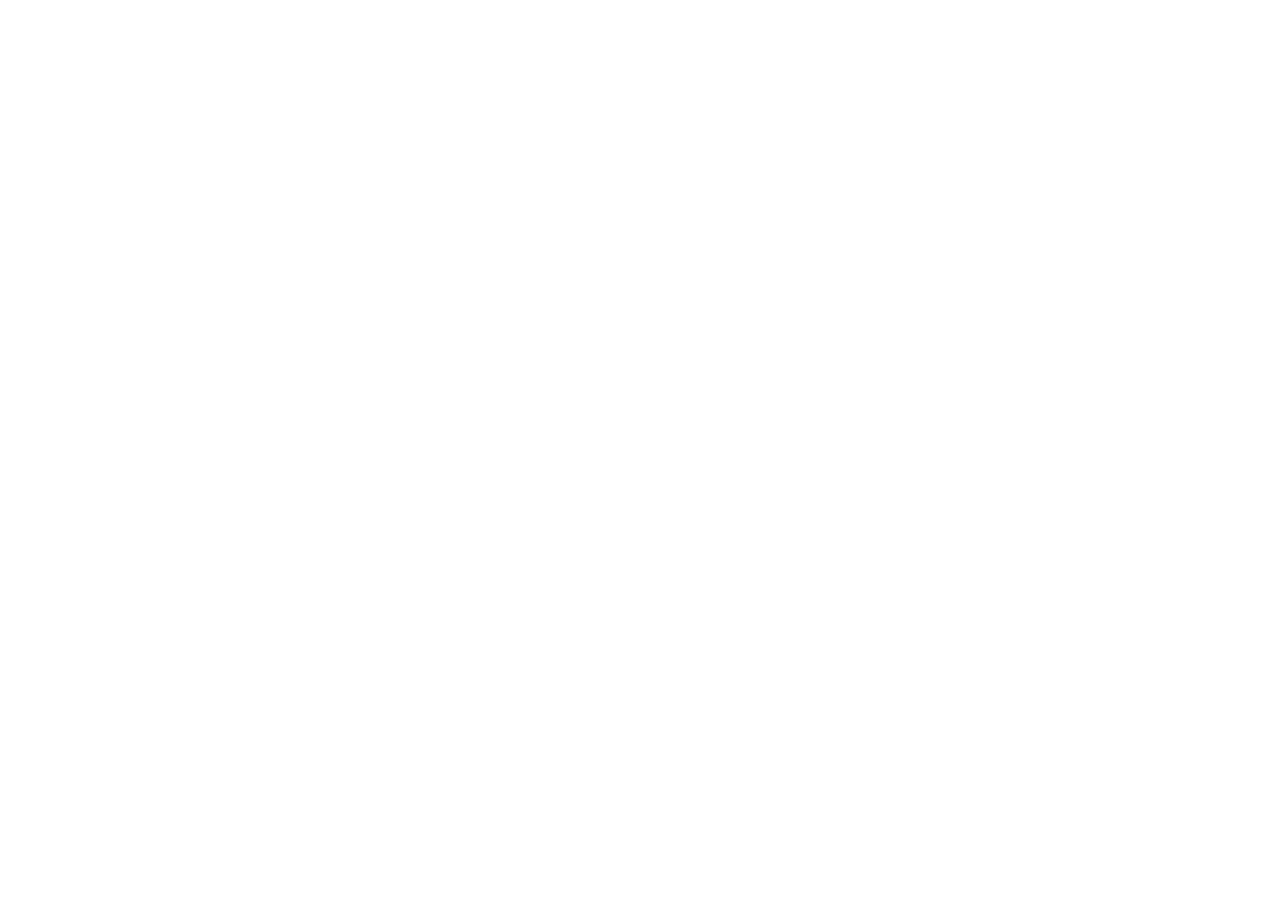
==== index.html @ 4ce4eba3 "commit initiale avec la structure html" ====
<!DOCTYPE html>
<html lang="en">
<head>
    <meta charset="UTF-8">
    <meta name="viewport" content="width=device-width, initial-scale=1.0">
    <title>Page d'acceuil</title>
    <link rel="stylesheet" href="styles/style.css" />
</head>
<body>
    
</body>
</html>
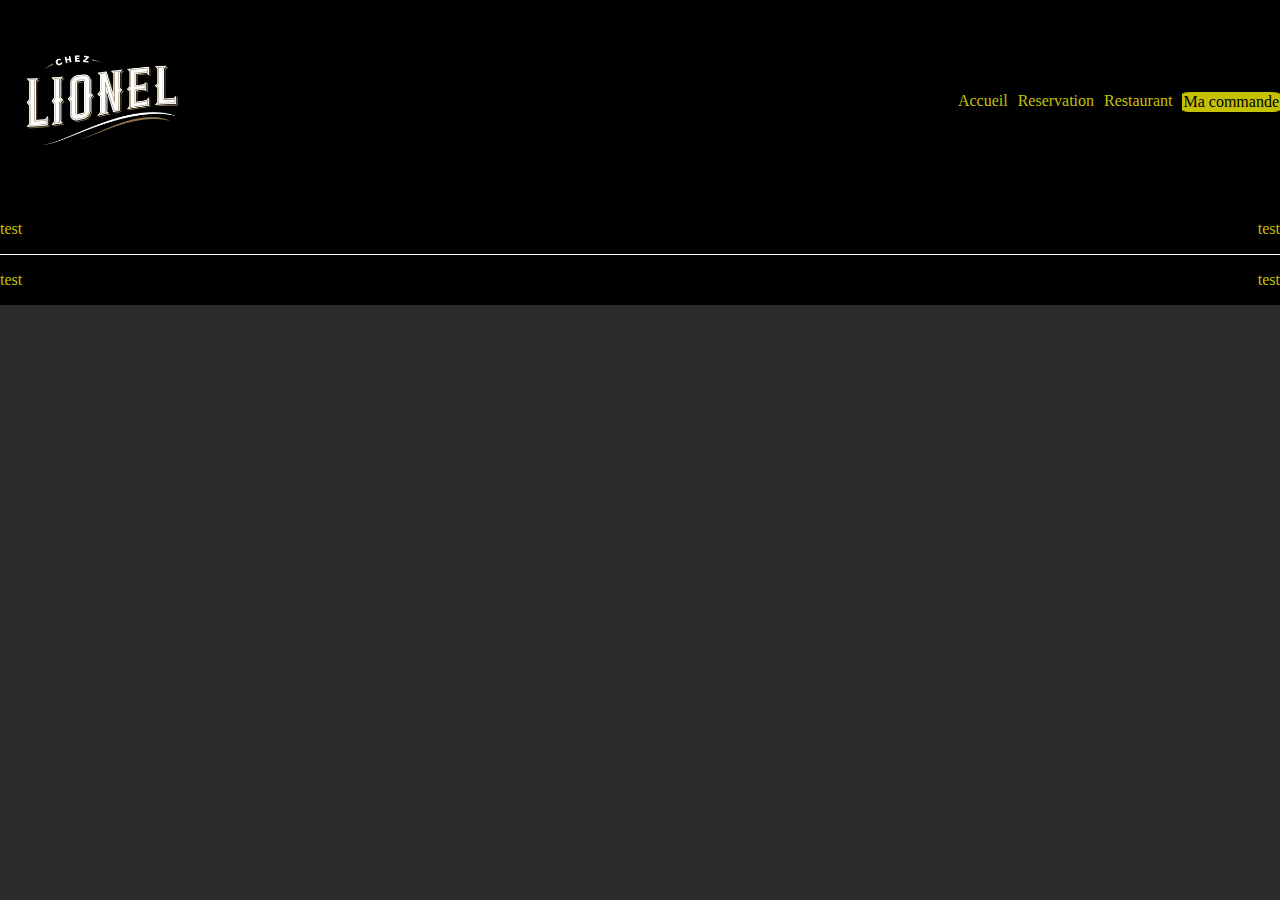
==== commit 6ce550ad: "Travail sur le footer et le header" ====
--- a/index.html
+++ b/index.html
@@ -1,12 +1,42 @@
 <!DOCTYPE html>
 <html lang="en">
-<head>
-    <meta charset="UTF-8">
-    <meta name="viewport" content="width=device-width, initial-scale=1.0">
+  <head>
+    <meta charset="UTF-8" />
+    <meta name="viewport" content="width=device-width, initial-scale=1.0" />
     <title>Page d'acceuil</title>
-    <link rel="stylesheet" href="styles/style.css" />
-</head>
-<body>
-    
-</body>
-</html>+    <link rel="stylesheet" href="styles/styles.css" />
+  </head>
+  <body>
+    <header>
+      <div id="logo">
+        <a href="index.html"><img src="images/logoLionel.png" alt="Logo" /></a>
+      </div>
+      <nav id="navBar">
+        <a href="index.html">Accueil</a>
+        <a href="reservation.html">Reservation</a>
+        <a href="restaurant.html">Restaurant</a>
+        <a id="commande" href="commande.html">Ma commande</a>
+      </nav>
+    </header>
+
+    <footer>
+      <div class="flex">
+        <div class="left">
+          <p>test</p>
+        </div>
+        <div class="right">
+          <p>test</p>
+        </div>
+      </div>
+      <div id="line"></div>
+      <div class="flex">
+        <div class="left">
+          <p>test</p>
+        </div>
+        <div class="right">
+          <p>test</p>
+        </div>
+      </div>
+    </footer>
+  </body>
+</html>
--- a/styles/styles.css
+++ b/styles/styles.css
@@ -0,0 +1,58 @@
+body {
+  margin: 0;
+  padding: 0;
+  box-sizing: border-box;
+  background-color: rgb(43, 43, 43);
+}
+
+header {
+  display: flex;
+  background: black;
+  justify-content: center;
+  align-items: center;
+}
+
+header div a img {
+  width: 200px;
+  height: auto;
+}
+
+#logo {
+  display: flex;
+  margin-right: auto;
+}
+
+#navBar {
+  display: flex;
+  gap: 10px;
+  justify-content: space-between;
+}
+
+#navBar a {
+  color: #c4c002;
+  text-decoration: none;
+}
+
+#commande {
+  border: 1px solid #c4c002;
+  background-color: #c4c002;
+  color: black !important;
+  border-radius: 10%;
+}
+
+footer {
+  background-color: black;
+}
+
+footer p {
+  color: #c4c002;
+}
+
+#line {
+  border-top: 1px solid white;
+}
+
+.flex {
+  display: flex;
+  justify-content: space-between;
+}
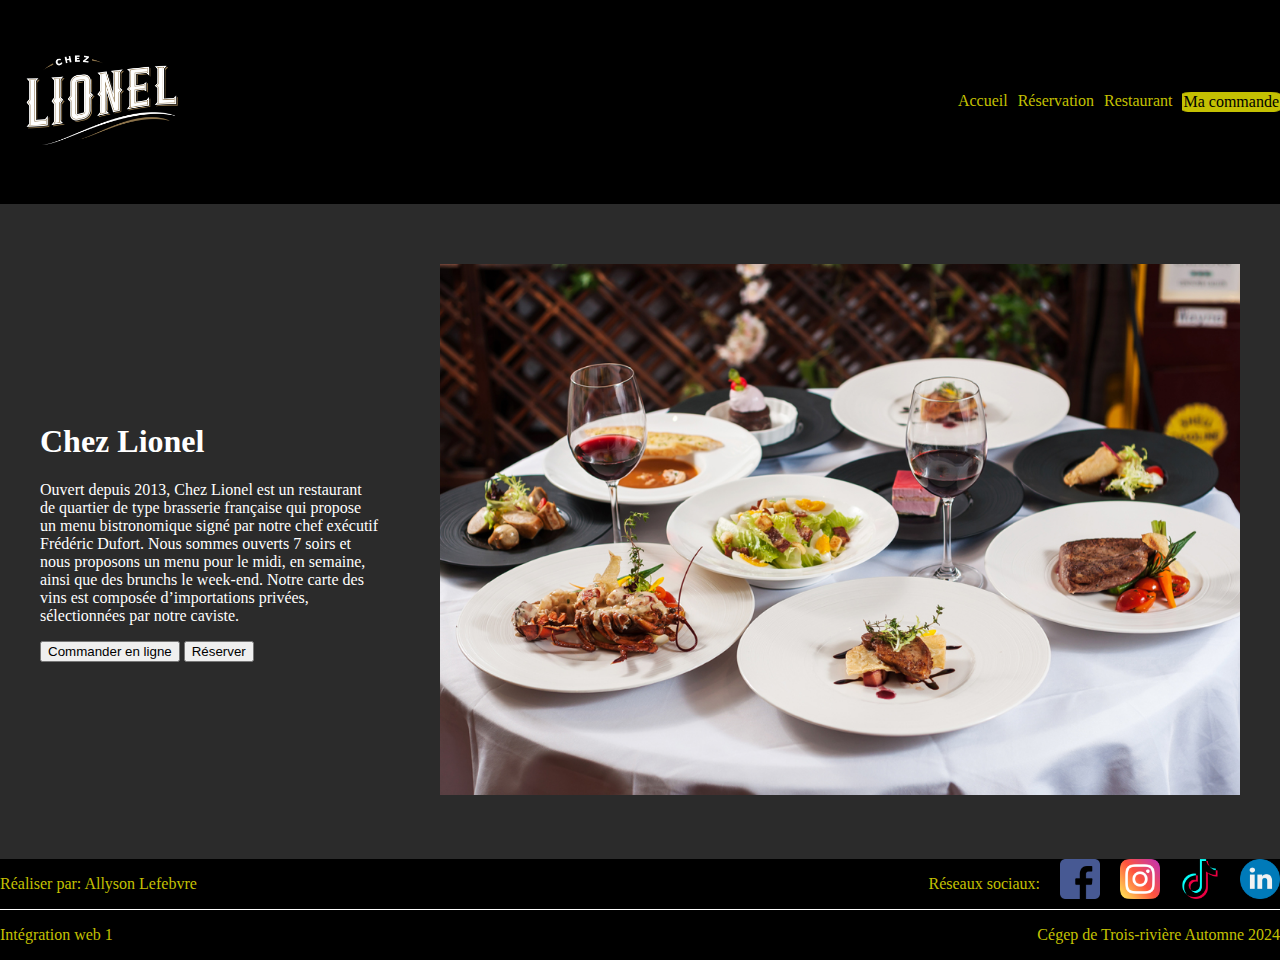
==== commit edd4a421: "Footer: ajouter les reseaux sociaux et les bons textes" ====
--- a/index.html
+++ b/index.html
@@ -13,28 +13,71 @@
       </div>
       <nav id="navBar">
         <a href="index.html">Accueil</a>
-        <a href="reservation.html">Reservation</a>
+        <a href="reservation.html">Réservation</a>
         <a href="restaurant.html">Restaurant</a>
-        <a id="commande" href="commande.html">Ma commande</a>
+        <a id="commande" href="order.html">Ma commande</a>
       </nav>
     </header>
-
+    <main>
+      <section class="container">
+        <div>
+          <h1>Chez Lionel</h1>
+          <p>
+            Ouvert depuis 2013, Chez Lionel est un restaurant de quartier de
+            type brasserie française qui propose un menu bistronomique signé par
+            notre chef exécutif Frédéric Dufort. Nous sommes ouverts 7 soirs et
+            nous proposons un menu pour le midi, en semaine, ainsi que des
+            brunchs le week-end. Notre carte des vins est composée
+            d’importations privées, sélectionnées par notre caviste.
+          </p>
+          <button>Commander en ligne</button>
+          <button>Réserver</button>
+        </div>
+        <div>
+          <img src="images/platsAccueil.jpg" alt="Plats" />
+        </div>
+      </section>
+    </main>
     <footer>
       <div class="flex">
-        <div class="left">
-          <p>test</p>
+        <div>
+          <p>Réaliser par: Allyson Lefebvre</p>
         </div>
-        <div class="right">
-          <p>test</p>
+        <div id="icon" class="flex">
+          <p>Réseaux sociaux:</p>
+          <a
+            href="https://www.facebook.com/ChezLionel.ca/"
+            target="_blank"
+            title="facebook"
+            ><img src="images/facebook.png" alt="facebook"
+          /></a>
+          <a
+            href="https://www.instagram.com/chez_lionel/"
+            target="_blank"
+            title="instagram"
+            ><img src="images/instagram.png" alt="instagram"
+          /></a>
+          <a
+            href="https://www.tiktok.com/@chez.lionel"
+            target="_blank"
+            title="tik tok"
+            ><img src="images/tic-tac.png" alt="tiktok"
+          /></a>
+          <a
+            href="https://www.linkedin.com/company/restaurant-chez-lionel/"
+            target="_blank"
+            title="linkedin"
+            ><img src="images/linkedin.png" alt="linkedin"
+          /></a>
         </div>
       </div>
       <div id="line"></div>
       <div class="flex">
-        <div class="left">
-          <p>test</p>
+        <div>
+          <p>Intégration web 1</p>
         </div>
-        <div class="right">
-          <p>test</p>
+        <div>
+          <p>Cégep de Trois-rivière Automne 2024</p>
         </div>
       </div>
     </footer>
--- a/styles/styles.css
+++ b/styles/styles.css
@@ -4,6 +4,8 @@
   box-sizing: border-box;
   background-color: rgb(43, 43, 43);
 }
+
+/******** header **********/
 
 header {
   display: flex;
@@ -40,6 +42,8 @@
   border-radius: 10%;
 }
 
+/******** footer **********/
+
 footer {
   background-color: black;
 }
@@ -55,4 +59,29 @@
 .flex {
   display: flex;
   justify-content: space-between;
+  gap: 20px;
 }
+
+#icon img {
+    height: 40px;
+}
+
+/********** INDEX ********/
+
+main {
+  color: white;
+  max-width: 1200px;
+  margin: 60px auto;
+}
+
+.container {
+  display: flex;
+  justify-content: center;
+  align-items: center;
+  gap: 60px;
+}
+
+.container img {
+  width: 800px;
+  height: auto;
+}
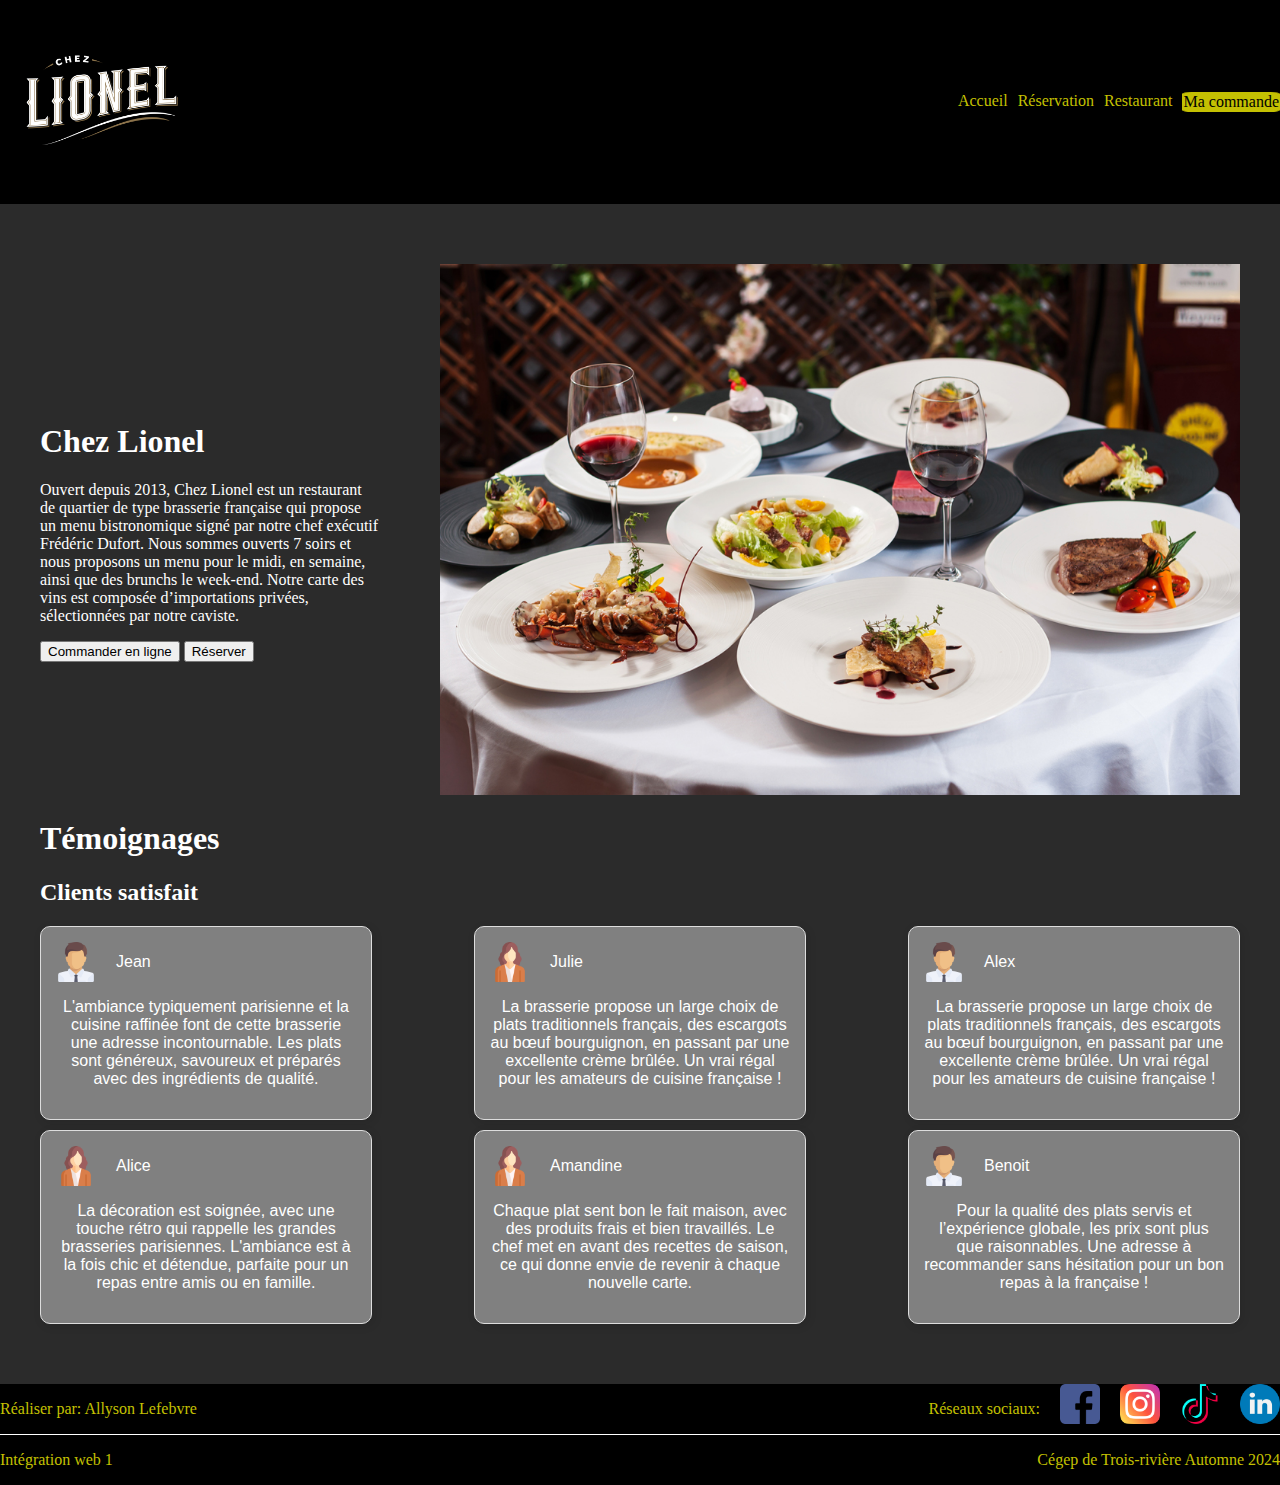
==== commit 38fb6c30: "Index: travail sur les cartes des clients satisfaits" ====
--- a/index.html
+++ b/index.html
@@ -37,37 +37,152 @@
           <img src="images/platsAccueil.jpg" alt="Plats" />
         </div>
       </section>
+      <section>
+        <div>
+          <h1>Témoignages</h1>
+          <h2>Clients satisfait</h2>
+        </div>
+        <div class="flex space">
+          <div class="card">
+            <div class="cardFlex">
+              <img
+                src="images/hommeLogo.png"
+                alt="logo homme"
+                class="imgIcon"
+              />
+              <div>Jean</div>
+            </div>
+            <div>
+              <p>
+                L'ambiance typiquement parisienne et la cuisine raffinée font de
+                cette brasserie une adresse incontournable. Les plats sont
+                généreux, savoureux et préparés avec des ingrédients de qualité.
+              </p>
+            </div>
+          </div>
+          <div class="card">
+            <div class="cardFlex">
+              <img
+                src="images/femmeLogo.png"
+                alt="logo femme"
+                class="imgIcon"
+              />
+              <div>Julie</div>
+            </div>
+            <div>
+              <p>
+                La brasserie propose un large choix de plats traditionnels
+                français, des escargots au bœuf bourguignon, en passant par une
+                excellente crème brûlée. Un vrai régal pour les amateurs de
+                cuisine française !
+              </p>
+            </div>
+          </div>
+          <div class="card">
+            <div class="cardFlex">
+              <img
+                src="images/hommeLogo.png"
+                alt="logo homme"
+                class="imgIcon"
+              />
+              <div>Alex</div>
+            </div>
+            <div>
+              <p>
+                La brasserie propose un large choix de plats traditionnels
+                français, des escargots au bœuf bourguignon, en passant par une
+                excellente crème brûlée. Un vrai régal pour les amateurs de
+                cuisine française !
+              </p>
+            </div>
+          </div>
+        </div>
+        <div class="flex space">
+          <div class="card">
+            <div class="cardFlex">
+              <img
+                src="images/femmeLogo.png"
+                alt="logo femme"
+                class="imgIcon"
+              />
+              <div>Alice</div>
+            </div>
+            <div>
+              <p>
+                La décoration est soignée, avec une touche rétro qui rappelle
+                les grandes brasseries parisiennes. L'ambiance est à la fois
+                chic et détendue, parfaite pour un repas entre amis ou en
+                famille.
+              </p>
+            </div>
+          </div>
+          <div class="card">
+            <div class="cardFlex">
+              <img
+                src="images/femmeLogo.png"
+                alt="logo femme"
+                class="imgIcon"
+              />
+              <div>Amandine</div>
+            </div>
+            <div>
+              <p>
+                Chaque plat sent bon le fait maison, avec des produits frais et
+                bien travaillés. Le chef met en avant des recettes de saison, ce
+                qui donne envie de revenir à chaque nouvelle carte.
+              </p>
+            </div>
+          </div>
+          <div class="card">
+            <div class="cardFlex">
+              <img
+                src="images/hommeLogo.png"
+                alt="logo homme"
+                class="imgIcon"
+              />
+              <div>Benoit</div>
+            </div>
+            <div>
+              <p>
+                Pour la qualité des plats servis et l’expérience globale, les
+                prix sont plus que raisonnables. Une adresse à recommander sans
+                hésitation pour un bon repas à la française !
+              </p>
+            </div>
+          </div>
+        </div>
+      </section>
     </main>
     <footer>
       <div class="flex">
         <div>
           <p>Réaliser par: Allyson Lefebvre</p>
         </div>
-        <div id="icon" class="flex">
+        <div class="flex">
           <p>Réseaux sociaux:</p>
           <a
             href="https://www.facebook.com/ChezLionel.ca/"
             target="_blank"
             title="facebook"
-            ><img src="images/facebook.png" alt="facebook"
+            ><img src="images/facebook.png" alt="facebook" class="imgIcon"
           /></a>
           <a
             href="https://www.instagram.com/chez_lionel/"
             target="_blank"
             title="instagram"
-            ><img src="images/instagram.png" alt="instagram"
+            ><img src="images/instagram.png" alt="instagram" class="imgIcon"
           /></a>
           <a
             href="https://www.tiktok.com/@chez.lionel"
             target="_blank"
             title="tik tok"
-            ><img src="images/tic-tac.png" alt="tiktok"
+            ><img src="images/tic-tac.png" alt="tiktok" class="imgIcon"
           /></a>
           <a
             href="https://www.linkedin.com/company/restaurant-chez-lionel/"
             target="_blank"
             title="linkedin"
-            ><img src="images/linkedin.png" alt="linkedin"
+            ><img src="images/linkedin.png" alt="linkedin" class="imgIcon"
           /></a>
         </div>
       </div>
--- a/styles/styles.css
+++ b/styles/styles.css
@@ -62,8 +62,8 @@
   gap: 20px;
 }
 
-#icon img {
-    height: 40px;
+.imgIcon {
+  height: 40px;
 }
 
 /********** INDEX ********/
@@ -85,3 +85,33 @@
   width: 800px;
   height: auto;
 }
+
+.card {
+  width: 300px;
+  border: 1px solid #ddd;
+  border-radius: 10px;
+  padding: 15px;
+  box-shadow: 2px 2px 10px rgba(0, 0, 0, 0.1);
+  text-align: center;
+  font-family: Arial, sans-serif;
+  background-color: gray;
+}
+
+.headerCard {
+  display: flex;
+  align-items: center;
+  justify-content: center;
+  gap: 10px;
+  margin-bottom: 10px;
+}
+
+.cardFlex {
+  display: flex;
+  justify-content: left;
+  align-items: center;
+  gap: 20px;
+}
+
+.space {
+    margin-top: 10px;
+}
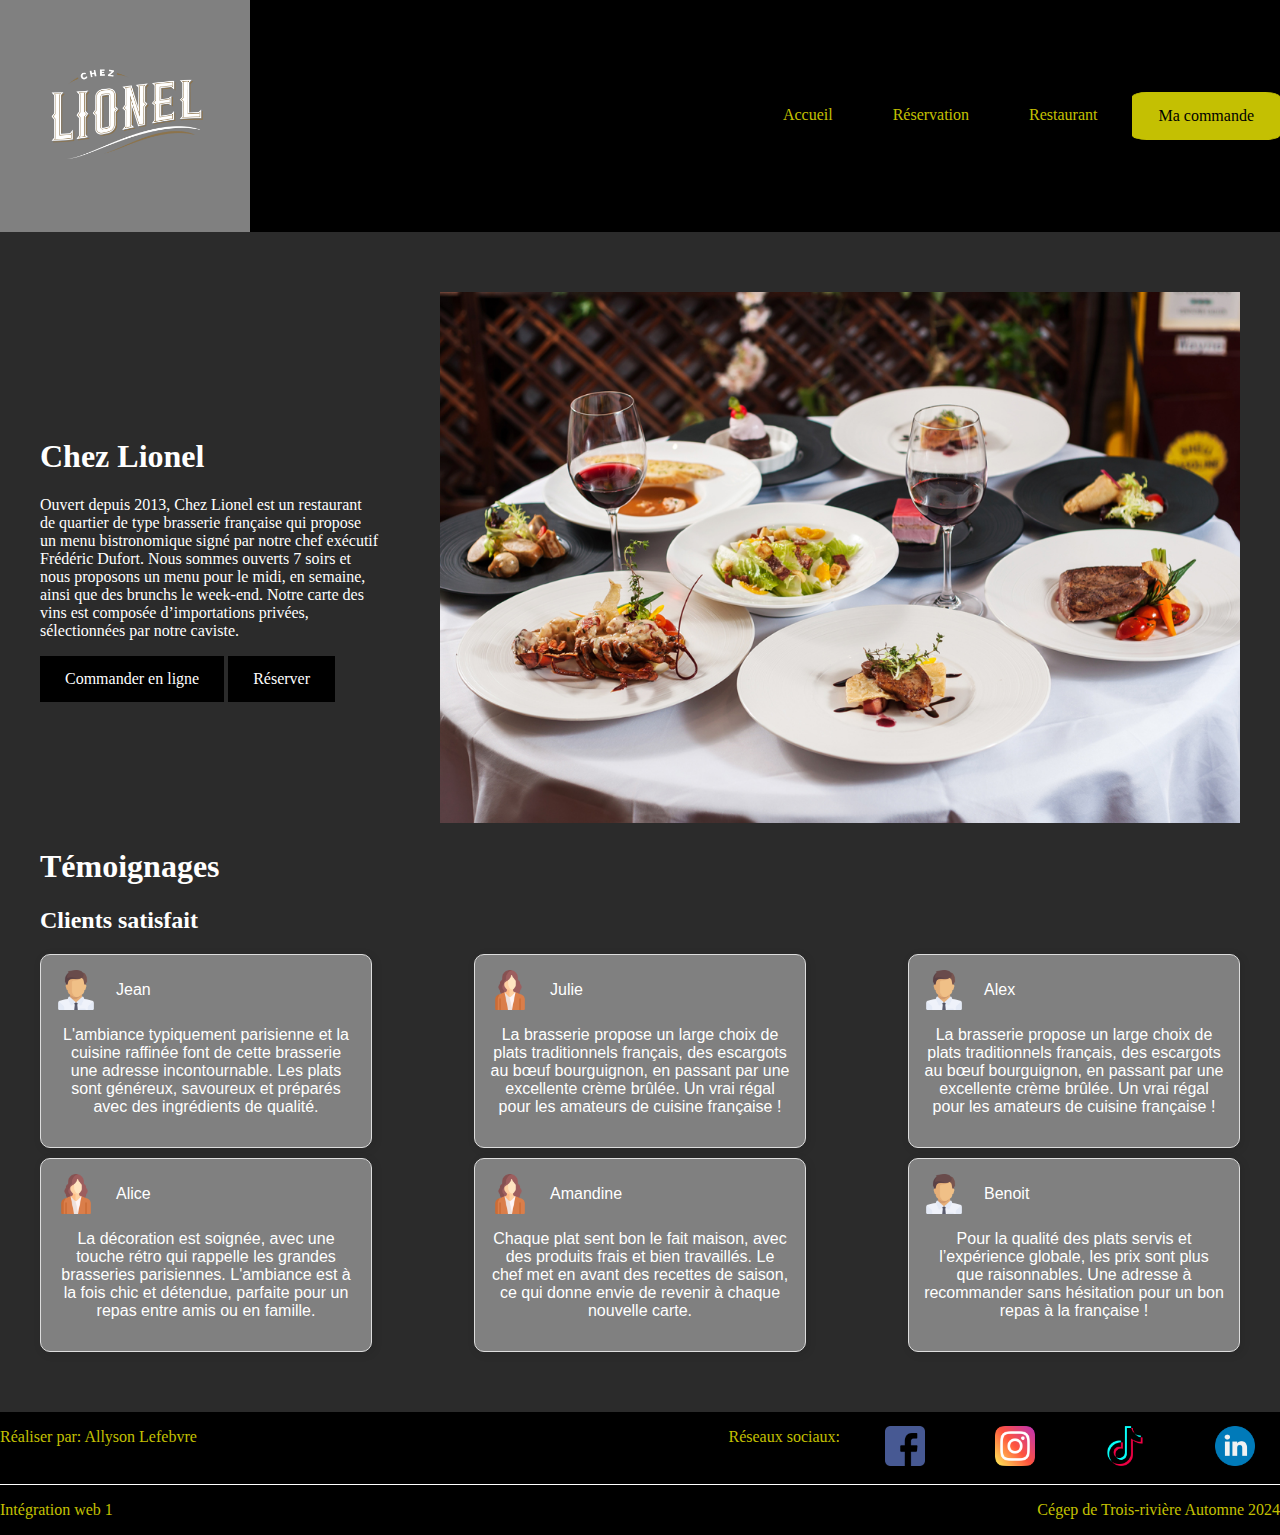
==== commit bcee92a9: "Reservation: image bien placer" ====
--- a/index.html
+++ b/index.html
@@ -30,8 +30,8 @@
             brunchs le week-end. Notre carte des vins est composée
             d’importations privées, sélectionnées par notre caviste.
           </p>
-          <button>Commander en ligne</button>
-          <button>Réserver</button>
+          <a href="order.html">Commander en ligne</a>
+          <a href="reservation.html">Réserver</a>
         </div>
         <div>
           <img src="images/platsAccueil.jpg" alt="Plats" />
--- a/styles/styles.css
+++ b/styles/styles.css
@@ -113,5 +113,174 @@
 }
 
 .space {
-    margin-top: 10px;
-}
+  margin-top: 10px;
+}
+
+/********** Form ********/
+
+input[type="text"],
+select,
+input[type="number"],
+input[type="email"],
+input[type="date"],
+input[type="time"],
+textarea {
+  width: 100%;
+  padding: 12px 20px;
+  margin: 8px 0;
+  display: inline-block;
+  border: 1px solid #ccc;
+  border-radius: 4px;
+  box-sizing: border-box;
+}
+
+input[type="submit"] {
+  width: 100%;
+  background-color: #84704f;
+  color: white;
+  padding: 14px 20px;
+  margin: 8px 0;
+  border: none;
+  border-radius: 4px;
+  cursor: pointer;
+}
+
+#formSection {
+  border-radius: 5px;
+  background-color: #f2f2f2;
+  padding: 20px;
+}
+
+label {
+  color: black;
+}
+
+#formSection h1 {
+  color: black;
+}
+
+/********** Confirmation ********/
+
+#confirmationSection h1 {
+  text-align: center;
+}
+
+/********** Commande ********/
+
+.tableFlex {
+  display: flex;
+  justify-content: space-around;
+  align-items: flex-start;
+}
+
+div table {
+  background-color: #ccc;
+  color: black;
+  border-spacing: 20px;
+}
+
+.food {
+  font-family: Arial, Helvetica, sans-serif;
+  border-collapse: collapse;
+  width: 100%;
+}
+
+.food td,
+.food th {
+  padding: 8px;
+}
+
+.food td {
+  color: black;
+}
+
+.food tr:nth-child(even) {
+  background-color: gray;
+}
+
+.food tr:hover {
+  background-color: #ddd;
+}
+
+.food th {
+  padding-top: 12px;
+  padding-bottom: 12px;
+  text-align: left;
+  background-color: #04aa6d;
+  color: white;
+}
+
+a:link,
+a:visited {
+  background-color: black;
+  color: white;
+  padding: 14px 25px;
+  text-align: center;
+  text-decoration: none;
+  display: inline-block;
+}
+
+a:hover,
+a:active {
+  background-color: grey;
+}
+
+/********** Reservation ********/
+
+.wrapper {
+  display: grid;
+  grid-template-columns: repeat(4, 1fr);
+  gap: 10px;
+  grid-auto-rows: minmax(100px, auto);
+}
+
+.one {
+  grid-column: 1 / 1;
+  grid-row: 1 / 1;
+  width: 100%;
+  height: 100%;
+  object-fit: cover;
+}
+
+.two {
+  grid-column: 2;
+  grid-row: 1;
+  width: 100%;
+  height: 100%;
+  object-fit: cover;
+}
+
+.three {
+  grid-column: 1 / 3;
+  grid-row: 2 / 5;
+  width: 100%;
+  height: 100%;
+  object-fit: cover;
+}
+.four {
+  grid-column: 3 / 5;
+  grid-row: 1 / 4;
+  width: 100%;
+  height: 100%;
+  object-fit: cover;
+}
+.five {
+  grid-column: 3;
+  grid-row: 4;
+  width: 100%;
+  height: 100%;
+  object-fit: cover;
+}
+.six {
+  grid-column: 4;
+  grid-row: 4;
+  width: 100%;
+  height: 100%;
+  object-fit: cover;
+}
+
+.mapFlex {
+  display: flex;
+  justify-content: space-between;
+  margin-top: 30px;
+}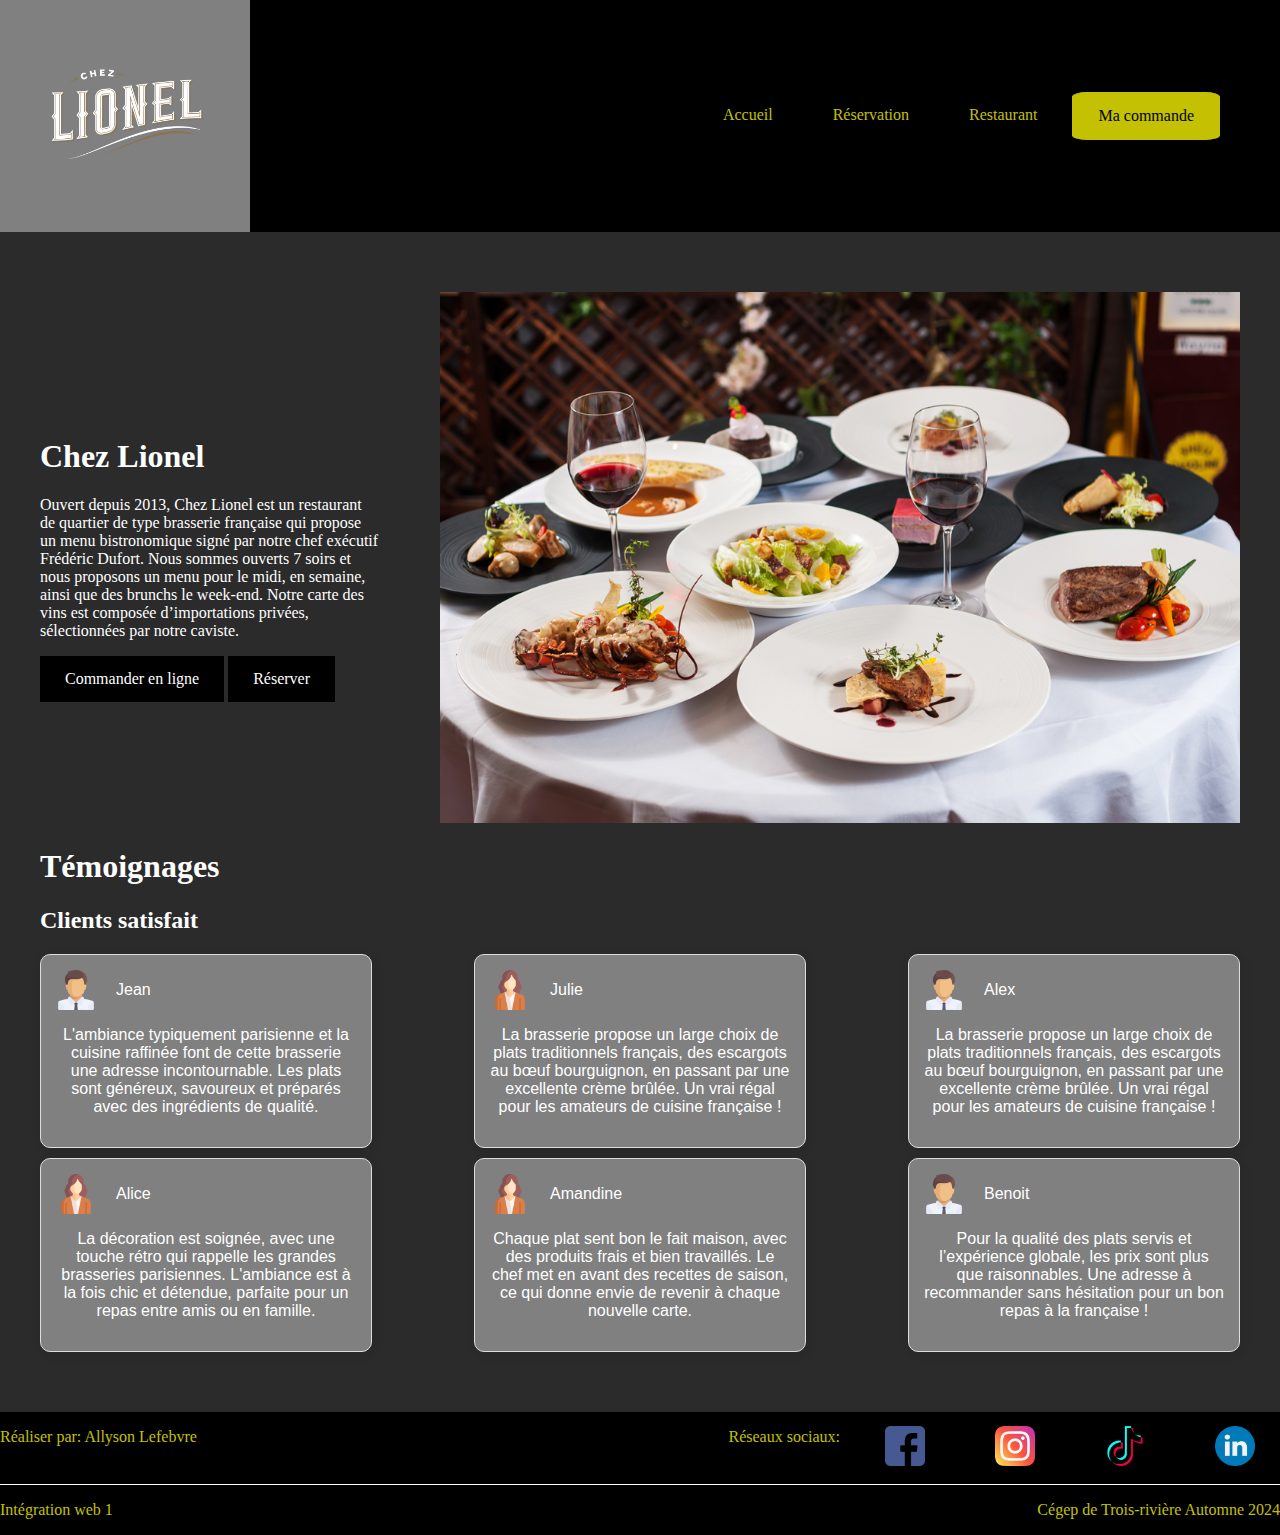
==== commit d5d24378: "Integration media balise" ====
--- a/index.html
+++ b/index.html
@@ -5,6 +5,7 @@
     <meta name="viewport" content="width=device-width, initial-scale=1.0" />
     <title>Page d'acceuil</title>
     <link rel="stylesheet" href="styles/styles.css" />
+    <script src="myscripts.js"></script>
   </head>
   <body>
     <header>
@@ -16,6 +17,9 @@
         <a href="reservation.html">Réservation</a>
         <a href="restaurant.html">Restaurant</a>
         <a id="commande" href="order.html">Ma commande</a>
+        <a href="javascript:void(0);" class="icon" onclick="myFunction()">
+          <i class="fa fa-bars"></i>
+        </a>
       </nav>
     </header>
     <main>
--- a/styles/styles.css
+++ b/styles/styles.css
@@ -283,4 +283,32 @@
   display: flex;
   justify-content: space-between;
   margin-top: 30px;
-}+}
+
+/********** Responsive ********/
+
+@media screen and (max-width: 1200px) {
+  div.example {
+    display: none;
+  }
+}
+
+@media screen and (max-width: 960px) {
+  div.example {
+    display: none;
+  }
+}
+
+@media screen and (max-width: 570px) {
+  .navBar.responsive {position: relative;}
+  .navBar.responsive .icon {
+    position: absolute;
+    right: 0;
+    top: 0;
+  }
+  .navBar.responsive a {
+    float: none;
+    display: block;
+    text-align: left;
+  }
+}
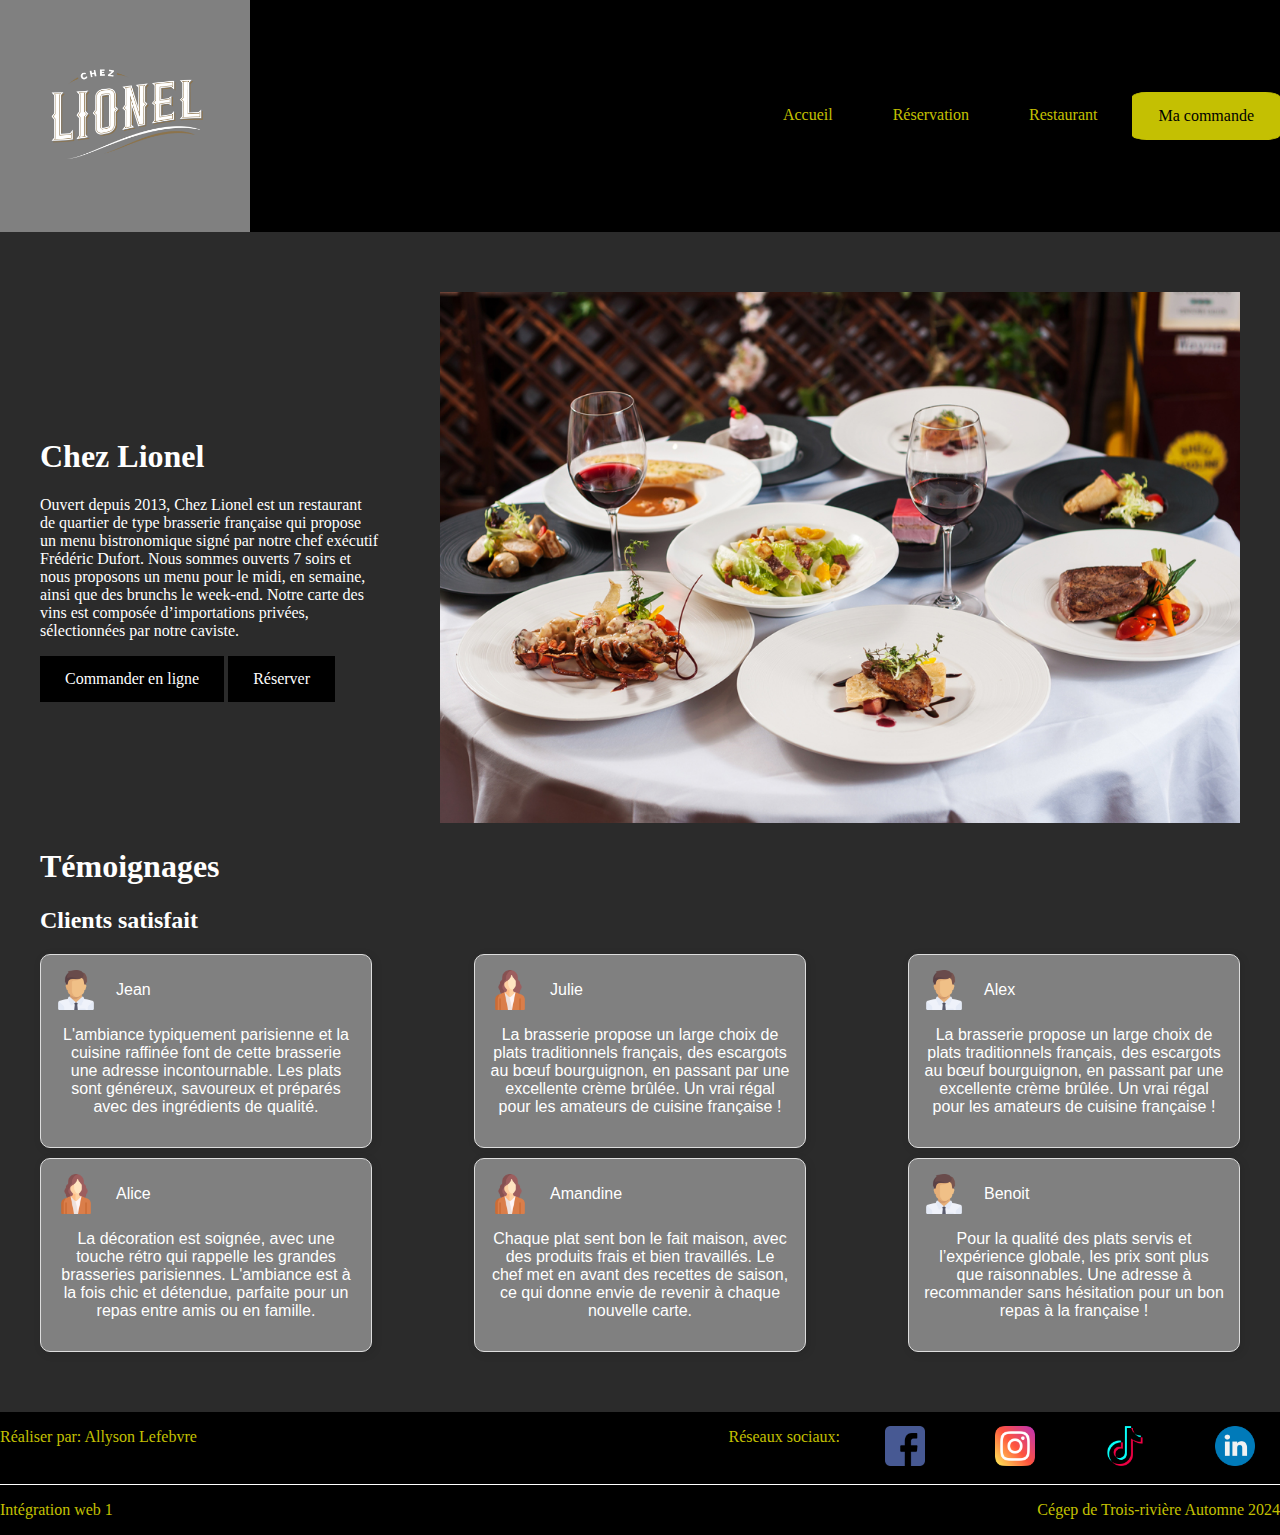
==== commit 1952ea98: "Media: integration de la balise media pour le responsive" ====
--- a/index.html
+++ b/index.html
@@ -1,204 +1,176 @@
 <!DOCTYPE html>
 <html lang="en">
-  <head>
-    <meta charset="UTF-8" />
-    <meta name="viewport" content="width=device-width, initial-scale=1.0" />
-    <title>Page d'acceuil</title>
-    <link rel="stylesheet" href="styles/styles.css" />
-    <script src="myscripts.js"></script>
-  </head>
-  <body>
-    <header>
-      <div id="logo">
-        <a href="index.html"><img src="images/logoLionel.png" alt="Logo" /></a>
+
+<head>
+  <meta charset="UTF-8" />
+  <meta name="viewport" content="width=device-width, initial-scale=1.0" />
+  <title>Page d'acceuil</title>
+  <link rel="stylesheet" href="styles/styles.css" />
+</head>
+
+<body>
+  <header>
+    <div id="logo">
+      <a href="index.html"><img src="images/logoLionel.png" alt="Logo" /></a>
+    </div>
+    <nav id="navBar">
+      <a href="index.html">Accueil</a>
+      <a href="reservation.html">Réservation</a>
+      <a href="restaurant.html">Restaurant</a>
+      <a id="commande" href="order.html">Ma commande</a>
+      <a href="javascript:void(0);" style="font-size:15px;" class="icon" onclick="myFunction()">&#9776;</a>
+    </nav>
+  </header>
+  <main>
+    <section class="container">
+      <div>
+        <h1>Chez Lionel</h1>
+        <p>
+          Ouvert depuis 2013, Chez Lionel est un restaurant de quartier de
+          type brasserie française qui propose un menu bistronomique signé par
+          notre chef exécutif Frédéric Dufort. Nous sommes ouverts 7 soirs et
+          nous proposons un menu pour le midi, en semaine, ainsi que des
+          brunchs le week-end. Notre carte des vins est composée
+          d’importations privées, sélectionnées par notre caviste.
+        </p>
+        <a href="order.html">Commander en ligne</a>
+        <a href="reservation.html">Réserver</a>
       </div>
-      <nav id="navBar">
-        <a href="index.html">Accueil</a>
-        <a href="reservation.html">Réservation</a>
-        <a href="restaurant.html">Restaurant</a>
-        <a id="commande" href="order.html">Ma commande</a>
-        <a href="javascript:void(0);" class="icon" onclick="myFunction()">
-          <i class="fa fa-bars"></i>
-        </a>
-      </nav>
-    </header>
-    <main>
-      <section class="container">
-        <div>
-          <h1>Chez Lionel</h1>
-          <p>
-            Ouvert depuis 2013, Chez Lionel est un restaurant de quartier de
-            type brasserie française qui propose un menu bistronomique signé par
-            notre chef exécutif Frédéric Dufort. Nous sommes ouverts 7 soirs et
-            nous proposons un menu pour le midi, en semaine, ainsi que des
-            brunchs le week-end. Notre carte des vins est composée
-            d’importations privées, sélectionnées par notre caviste.
-          </p>
-          <a href="order.html">Commander en ligne</a>
-          <a href="reservation.html">Réserver</a>
-        </div>
-        <div>
-          <img src="images/platsAccueil.jpg" alt="Plats" />
-        </div>
-      </section>
-      <section>
-        <div>
-          <h1>Témoignages</h1>
-          <h2>Clients satisfait</h2>
-        </div>
-        <div class="flex space">
-          <div class="card">
-            <div class="cardFlex">
-              <img
-                src="images/hommeLogo.png"
-                alt="logo homme"
-                class="imgIcon"
-              />
-              <div>Jean</div>
-            </div>
-            <div>
-              <p>
-                L'ambiance typiquement parisienne et la cuisine raffinée font de
-                cette brasserie une adresse incontournable. Les plats sont
-                généreux, savoureux et préparés avec des ingrédients de qualité.
-              </p>
-            </div>
+      <div>
+        <img src="images/platsAccueil.jpg" alt="Plats" />
+      </div>
+    </section>
+    <section>
+      <div>
+        <h1>Témoignages</h1>
+        <h2>Clients satisfait</h2>
+      </div>
+      <div class="flex space">
+        <div class="card">
+          <div class="cardFlex">
+            <img src="images/hommeLogo.png" alt="logo homme" class="imgIcon" />
+            <div>Jean</div>
           </div>
-          <div class="card">
-            <div class="cardFlex">
-              <img
-                src="images/femmeLogo.png"
-                alt="logo femme"
-                class="imgIcon"
-              />
-              <div>Julie</div>
-            </div>
-            <div>
-              <p>
-                La brasserie propose un large choix de plats traditionnels
-                français, des escargots au bœuf bourguignon, en passant par une
-                excellente crème brûlée. Un vrai régal pour les amateurs de
-                cuisine française !
-              </p>
-            </div>
-          </div>
-          <div class="card">
-            <div class="cardFlex">
-              <img
-                src="images/hommeLogo.png"
-                alt="logo homme"
-                class="imgIcon"
-              />
-              <div>Alex</div>
-            </div>
-            <div>
-              <p>
-                La brasserie propose un large choix de plats traditionnels
-                français, des escargots au bœuf bourguignon, en passant par une
-                excellente crème brûlée. Un vrai régal pour les amateurs de
-                cuisine française !
-              </p>
-            </div>
+          <div>
+            <p>
+              L'ambiance typiquement parisienne et la cuisine raffinée font de
+              cette brasserie une adresse incontournable. Les plats sont
+              généreux, savoureux et préparés avec des ingrédients de qualité.
+            </p>
           </div>
         </div>
-        <div class="flex space">
-          <div class="card">
-            <div class="cardFlex">
-              <img
-                src="images/femmeLogo.png"
-                alt="logo femme"
-                class="imgIcon"
-              />
-              <div>Alice</div>
-            </div>
-            <div>
-              <p>
-                La décoration est soignée, avec une touche rétro qui rappelle
-                les grandes brasseries parisiennes. L'ambiance est à la fois
-                chic et détendue, parfaite pour un repas entre amis ou en
-                famille.
-              </p>
-            </div>
+        <div class="card">
+          <div class="cardFlex">
+            <img src="images/femmeLogo.png" alt="logo femme" class="imgIcon" />
+            <div>Julie</div>
           </div>
-          <div class="card">
-            <div class="cardFlex">
-              <img
-                src="images/femmeLogo.png"
-                alt="logo femme"
-                class="imgIcon"
-              />
-              <div>Amandine</div>
-            </div>
-            <div>
-              <p>
-                Chaque plat sent bon le fait maison, avec des produits frais et
-                bien travaillés. Le chef met en avant des recettes de saison, ce
-                qui donne envie de revenir à chaque nouvelle carte.
-              </p>
-            </div>
-          </div>
-          <div class="card">
-            <div class="cardFlex">
-              <img
-                src="images/hommeLogo.png"
-                alt="logo homme"
-                class="imgIcon"
-              />
-              <div>Benoit</div>
-            </div>
-            <div>
-              <p>
-                Pour la qualité des plats servis et l’expérience globale, les
-                prix sont plus que raisonnables. Une adresse à recommander sans
-                hésitation pour un bon repas à la française !
-              </p>
-            </div>
+          <div>
+            <p>
+              La brasserie propose un large choix de plats traditionnels
+              français, des escargots au bœuf bourguignon, en passant par une
+              excellente crème brûlée. Un vrai régal pour les amateurs de
+              cuisine française !
+            </p>
           </div>
         </div>
-      </section>
-    </main>
-    <footer>
-      <div class="flex">
-        <div>
-          <p>Réaliser par: Allyson Lefebvre</p>
-        </div>
-        <div class="flex">
-          <p>Réseaux sociaux:</p>
-          <a
-            href="https://www.facebook.com/ChezLionel.ca/"
-            target="_blank"
-            title="facebook"
-            ><img src="images/facebook.png" alt="facebook" class="imgIcon"
-          /></a>
-          <a
-            href="https://www.instagram.com/chez_lionel/"
-            target="_blank"
-            title="instagram"
-            ><img src="images/instagram.png" alt="instagram" class="imgIcon"
-          /></a>
-          <a
-            href="https://www.tiktok.com/@chez.lionel"
-            target="_blank"
-            title="tik tok"
-            ><img src="images/tic-tac.png" alt="tiktok" class="imgIcon"
-          /></a>
-          <a
-            href="https://www.linkedin.com/company/restaurant-chez-lionel/"
-            target="_blank"
-            title="linkedin"
-            ><img src="images/linkedin.png" alt="linkedin" class="imgIcon"
-          /></a>
+        <div class="card">
+          <div class="cardFlex">
+            <img src="images/hommeLogo.png" alt="logo homme" class="imgIcon" />
+            <div>Alex</div>
+          </div>
+          <div>
+            <p>
+              La brasserie propose un large choix de plats traditionnels
+              français, des escargots au bœuf bourguignon, en passant par une
+              excellente crème brûlée. Un vrai régal pour les amateurs de
+              cuisine française !
+            </p>
+          </div>
         </div>
       </div>
-      <div id="line"></div>
-      <div class="flex">
-        <div>
-          <p>Intégration web 1</p>
+      <div class="flex space">
+        <div class="card">
+          <div class="cardFlex">
+            <img src="images/femmeLogo.png" alt="logo femme" class="imgIcon" />
+            <div>Alice</div>
+          </div>
+          <div>
+            <p>
+              La décoration est soignée, avec une touche rétro qui rappelle
+              les grandes brasseries parisiennes. L'ambiance est à la fois
+              chic et détendue, parfaite pour un repas entre amis ou en
+              famille.
+            </p>
+          </div>
         </div>
-        <div>
-          <p>Cégep de Trois-rivière Automne 2024</p>
+        <div class="card">
+          <div class="cardFlex">
+            <img src="images/femmeLogo.png" alt="logo femme" class="imgIcon" />
+            <div>Amandine</div>
+          </div>
+          <div>
+            <p>
+              Chaque plat sent bon le fait maison, avec des produits frais et
+              bien travaillés. Le chef met en avant des recettes de saison, ce
+              qui donne envie de revenir à chaque nouvelle carte.
+            </p>
+          </div>
+        </div>
+        <div class="card">
+          <div class="cardFlex">
+            <img src="images/hommeLogo.png" alt="logo homme" class="imgIcon" />
+            <div>Benoit</div>
+          </div>
+          <div>
+            <p>
+              Pour la qualité des plats servis et l’expérience globale, les
+              prix sont plus que raisonnables. Une adresse à recommander sans
+              hésitation pour un bon repas à la française !
+            </p>
+          </div>
         </div>
       </div>
-    </footer>
-  </body>
-</html>
+    </section>
+  </main>
+  <footer>
+    <div class="flex">
+      <div>
+        <p>Réaliser par: Allyson Lefebvre</p>
+      </div>
+      <div class="flex">
+        <p>Réseaux sociaux:</p>
+        <a href="https://www.facebook.com/ChezLionel.ca/" target="_blank" title="facebook"><img
+            src="images/facebook.png" alt="facebook" class="imgIcon" /></a>
+        <a href="https://www.instagram.com/chez_lionel/" target="_blank" title="instagram"><img
+            src="images/instagram.png" alt="instagram" class="imgIcon" /></a>
+        <a href="https://www.tiktok.com/@chez.lionel" target="_blank" title="tik tok"><img src="images/tic-tac.png"
+            alt="tiktok" class="imgIcon" /></a>
+        <a href="https://www.linkedin.com/company/restaurant-chez-lionel/" target="_blank" title="linkedin"><img
+            src="images/linkedin.png" alt="linkedin" class="imgIcon" /></a>
+      </div>
+    </div>
+    <div id="line"></div>
+    <div class="flex">
+      <div>
+        <p>Intégration web 1</p>
+      </div>
+      <div>
+        <p>Cégep de Trois-rivière Automne 2024</p>
+      </div>
+    </div>
+  </footer>
+
+  <script>
+    function myFunction() {
+      var x = document.getElementById("navBar");
+      console.log('test')
+      if (x.id === "navBar") {
+        x.id += " responsive";
+      } else {
+        x.id = "navBar";
+      }
+    }
+  </script>
+</body>
+
+</html>--- a/styles/styles.css
+++ b/styles/styles.css
@@ -40,6 +40,10 @@
   background-color: #c4c002;
   color: black !important;
   border-radius: 10%;
+}
+
+#navBar .icon {
+  display: none;
 }
 
 /******** footer **********/
@@ -288,27 +292,48 @@
 /********** Responsive ********/
 
 @media screen and (max-width: 1200px) {
-  div.example {
+  .container {
+    display: flex;
+    flex-direction: column;
+  }
+}
+
+@media screen and (max-width: 960px) {
+  .tableFlex {
+    display: flex;
+    flex-direction: column;
+    justify-content: center;
+    align-items: center;
+  }
+
+  h1,
+  h2 {
+    text-align: center;
+  }
+
+  .mapFlex {
+    display: flex;
+    flex-direction: column;
+    justify-content: center;
+    align-items: center;
+    text-align: center;
+  }
+
+  .map {
+    margin-top: 20px;
+  }
+
+  .container {
+    text-align: center;
+  }
+}
+
+@media screen and (max-width: 570px) {
+  #navBar a {
     display: none;
   }
-}
-
-@media screen and (max-width: 960px) {
-  div.example {
-    display: none;
-  }
-}
-
-@media screen and (max-width: 570px) {
-  .navBar.responsive {position: relative;}
-  .navBar.responsive .icon {
-    position: absolute;
-    right: 0;
-    top: 0;
-  }
-  .navBar.responsive a {
-    float: none;
+  #navBar a.icon {
+    float: right;
     display: block;
-    text-align: left;
-  }
-}
+  }
+}
